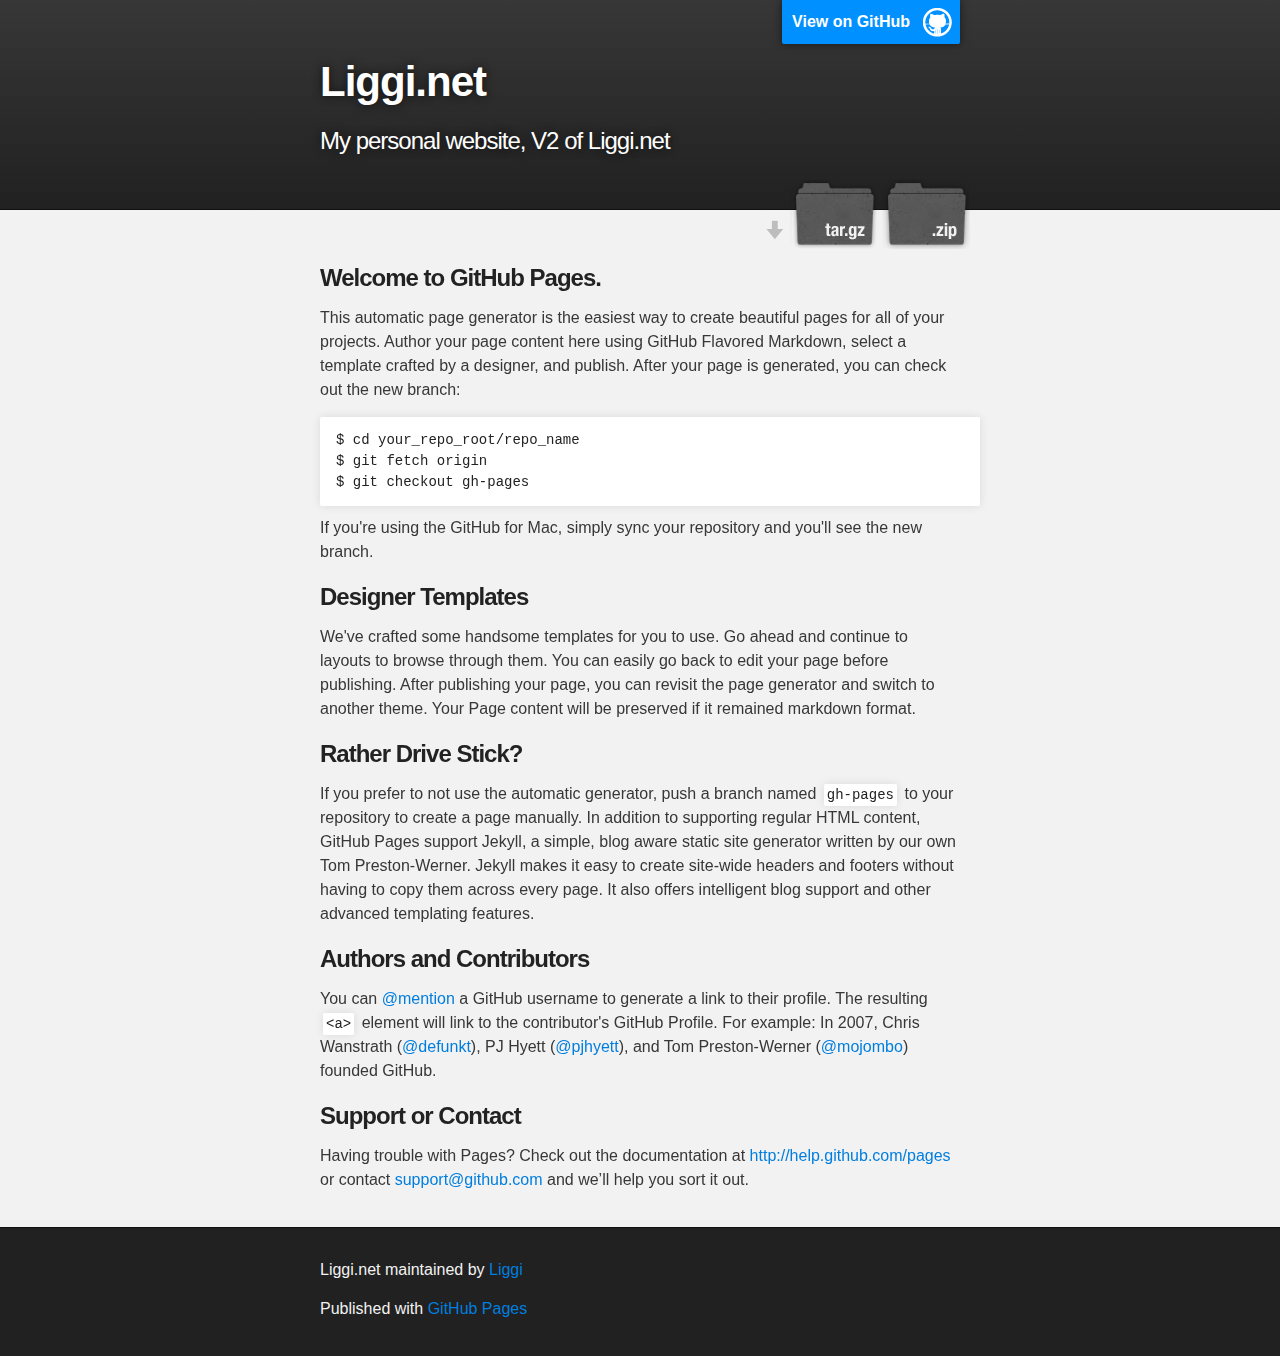
==== index.html @ 3fcdade6 "Create gh-pages branch via GitHub" ====
<!DOCTYPE html>
<html>

  <head>
    <meta charset='utf-8' />
    <meta http-equiv="X-UA-Compatible" content="chrome=1" />
    <meta name="description" content="Liggi.net : My personal website, V2 of Liggi.net" />

    <link rel="stylesheet" type="text/css" media="screen" href="stylesheets/stylesheet.css">

    <title>Liggi.net</title>
  </head>

  <body>

    <!-- HEADER -->
    <div id="header_wrap" class="outer">
        <header class="inner">
          <a id="forkme_banner" href="https://github.com/Liggi/Personal_Website">View on GitHub</a>

          <h1 id="project_title">Liggi.net</h1>
          <h2 id="project_tagline">My personal website, V2 of Liggi.net</h2>

            <section id="downloads">
              <a class="zip_download_link" href="https://github.com/Liggi/Personal_Website/zipball/master">Download this project as a .zip file</a>
              <a class="tar_download_link" href="https://github.com/Liggi/Personal_Website/tarball/master">Download this project as a tar.gz file</a>
            </section>
        </header>
    </div>

    <!-- MAIN CONTENT -->
    <div id="main_content_wrap" class="outer">
      <section id="main_content" class="inner">
        <h3>Welcome to GitHub Pages.</h3>

<p>This automatic page generator is the easiest way to create beautiful pages for all of your projects. Author your page content here using GitHub Flavored Markdown, select a template crafted by a designer, and publish. After your page is generated, you can check out the new branch:</p>

<pre><code>$ cd your_repo_root/repo_name
$ git fetch origin
$ git checkout gh-pages
</code></pre>

<p>If you're using the GitHub for Mac, simply sync your repository and you'll see the new branch.</p>

<h3>Designer Templates</h3>

<p>We've crafted some handsome templates for you to use. Go ahead and continue to layouts to browse through them. You can easily go back to edit your page before publishing. After publishing your page, you can revisit the page generator and switch to another theme. Your Page content will be preserved if it remained markdown format.</p>

<h3>Rather Drive Stick?</h3>

<p>If you prefer to not use the automatic generator, push a branch named <code>gh-pages</code> to your repository to create a page manually. In addition to supporting regular HTML content, GitHub Pages support Jekyll, a simple, blog aware static site generator written by our own Tom Preston-Werner. Jekyll makes it easy to create site-wide headers and footers without having to copy them across every page. It also offers intelligent blog support and other advanced templating features.</p>

<h3>Authors and Contributors</h3>

<p>You can <a href="https://github.com/blog/821" class="user-mention">@mention</a> a GitHub username to generate a link to their profile. The resulting <code>&lt;a&gt;</code> element will link to the contributor's GitHub Profile. For example: In 2007, Chris Wanstrath (<a href="https://github.com/defunkt" class="user-mention">@defunkt</a>), PJ Hyett (<a href="https://github.com/pjhyett" class="user-mention">@pjhyett</a>), and Tom Preston-Werner (<a href="https://github.com/mojombo" class="user-mention">@mojombo</a>) founded GitHub.</p>

<h3>Support or Contact</h3>

<p>Having trouble with Pages? Check out the documentation at <a href="http://help.github.com/pages">http://help.github.com/pages</a> or contact <a href="mailto:support@github.com">support@github.com</a> and we’ll help you sort it out.</p>
      </section>
    </div>

    <!-- FOOTER  -->
    <div id="footer_wrap" class="outer">
      <footer class="inner">
        <p class="copyright">Liggi.net maintained by <a href="https://github.com/Liggi">Liggi</a></p>
        <p>Published with <a href="http://pages.github.com">GitHub Pages</a></p>
      </footer>
    </div>

    

  </body>
</html>
---- stylesheets/stylesheet.css ----
/*******************************************************************************
Slate Theme for Github Pages
by Jason Costello, @jsncostello
*******************************************************************************/

@import url(pygment_trac.css);

/*******************************************************************************
MeyerWeb Reset
*******************************************************************************/

html, body, div, span, applet, object, iframe,
h1, h2, h3, h4, h5, h6, p, blockquote, pre,
a, abbr, acronym, address, big, cite, code,
del, dfn, em, img, ins, kbd, q, s, samp,
small, strike, strong, sub, sup, tt, var,
b, u, i, center,
dl, dt, dd, ol, ul, li,
fieldset, form, label, legend,
table, caption, tbody, tfoot, thead, tr, th, td,
article, aside, canvas, details, embed,
figure, figcaption, footer, header, hgroup,
menu, nav, output, ruby, section, summary,
time, mark, audio, video {
  margin: 0;
  padding: 0;
  border: 0;
  font: inherit;
  vertical-align: baseline;
}

/* HTML5 display-role reset for older browsers */
article, aside, details, figcaption, figure,
footer, header, hgroup, menu, nav, section {
  display: block;
}

ol, ul {
  list-style: none;
}

blockquote, q {
}

table {
  border-collapse: collapse;
  border-spacing: 0;
}

a:focus {
  outline: none;
}

/*******************************************************************************
Theme Styles
*******************************************************************************/

body {
  box-sizing: border-box;
  color:#373737;
  background: #212121;
  font-size: 16px;
  font-family: 'Myriad Pro', Calibri, Helvetica, Arial, sans-serif;
  line-height: 1.5;
  -webkit-font-smoothing: antialiased;
}

h1, h2, h3, h4, h5, h6 {
  margin: 10px 0;
  font-weight: 700;
  color:#222222;
  font-family: 'Lucida Grande', 'Calibri', Helvetica, Arial, sans-serif;
  letter-spacing: -1px;
}

h1 {
  font-size: 36px;
  font-weight: 700;
}

h2 {
  padding-bottom: 10px;
  font-size: 32px;
  background: url('../images/bg_hr.png') repeat-x bottom;
}

h3 {
  font-size: 24px;
}

h4 {
  font-size: 21px;
}

h5 {
  font-size: 18px;
}

h6 {
  font-size: 16px;
}

p {
  margin: 10px 0 15px 0;
}

footer p {
  color: #f2f2f2;
}

a {
  text-decoration: none;
  color: #007edf;
  text-shadow: none;

  transition: color 0.5s ease;
  transition: text-shadow 0.5s ease;
  -webkit-transition: color 0.5s ease;
  -webkit-transition: text-shadow 0.5s ease;
  -moz-transition: color 0.5s ease;
  -moz-transition: text-shadow 0.5s ease;
  -o-transition: color 0.5s ease;
  -o-transition: text-shadow 0.5s ease;
  -ms-transition: color 0.5s ease;
  -ms-transition: text-shadow 0.5s ease;
}

#main_content a:hover {
  color: #0069ba;
  text-shadow: #0090ff 0px 0px 2px;
}

footer a:hover {
  color: #43adff;
  text-shadow: #0090ff 0px 0px 2px;
}

em {
  font-style: italic;
}

strong {
  font-weight: bold;
}

img {
  position: relative;
  margin: 0 auto;
  max-width: 739px;
  padding: 5px;
  margin: 10px 0 10px 0;
  border: 1px solid #ebebeb;

  box-shadow: 0 0 5px #ebebeb;
  -webkit-box-shadow: 0 0 5px #ebebeb;
  -moz-box-shadow: 0 0 5px #ebebeb;
  -o-box-shadow: 0 0 5px #ebebeb;
  -ms-box-shadow: 0 0 5px #ebebeb;
}

pre, code {
  width: 100%;
  color: #222;
  background-color: #fff;

  font-family: Monaco, "Bitstream Vera Sans Mono", "Lucida Console", Terminal, monospace;
  font-size: 14px;

  border-radius: 2px;
  -moz-border-radius: 2px;
  -webkit-border-radius: 2px;



}

pre {
  width: 100%;
  padding: 10px;
  box-shadow: 0 0 10px rgba(0,0,0,.1);
  overflow: auto;
}

code {
  padding: 3px;
  margin: 0 3px;
  box-shadow: 0 0 10px rgba(0,0,0,.1);
}

pre code {
  display: block;
  box-shadow: none;
}

blockquote {
  color: #666;
  margin-bottom: 20px;
  padding: 0 0 0 20px;
  border-left: 3px solid #bbb;
}

ul, ol, dl {
  margin-bottom: 15px
}

ul li {
  list-style: inside;
  padding-left: 20px;
}

ol li {
  list-style: decimal inside;
  padding-left: 20px;
}

dl dt {
  font-weight: bold;
}

dl dd {
  padding-left: 20px;
  font-style: italic;
}

dl p {
  padding-left: 20px;
  font-style: italic;
}

hr {
  height: 1px;
  margin-bottom: 5px;
  border: none;
  background: url('../images/bg_hr.png') repeat-x center;
}

table {
  border: 1px solid #373737;
  margin-bottom: 20px;
  text-align: left;
 }

th {
  font-family: 'Lucida Grande', 'Helvetica Neue', Helvetica, Arial, sans-serif;
  padding: 10px;
  background: #373737;
  color: #fff;
 }

td {
  padding: 10px;
  border: 1px solid #373737;
 }

form {
  background: #f2f2f2;
  padding: 20px;
}

img {
  width: 100%;
  max-width: 100%;
}

/*******************************************************************************
Full-Width Styles
*******************************************************************************/

.outer {
  width: 100%;
}

.inner {
  position: relative;
  max-width: 640px;
  padding: 20px 10px;
  margin: 0 auto;
}

#forkme_banner {
  display: block;
  position: absolute;
  top:0;
  right: 10px;
  z-index: 10;
  padding: 10px 50px 10px 10px;
  color: #fff;
  background: url('../images/blacktocat.png') #0090ff no-repeat 95% 50%;
  font-weight: 700;
  box-shadow: 0 0 10px rgba(0,0,0,.5);
  border-bottom-left-radius: 2px;
  border-bottom-right-radius: 2px;
}

#header_wrap {
  background: #212121;
  background: -moz-linear-gradient(top, #373737, #212121);
  background: -webkit-linear-gradient(top, #373737, #212121);
  background: -ms-linear-gradient(top, #373737, #212121);
  background: -o-linear-gradient(top, #373737, #212121);
  background: linear-gradient(top, #373737, #212121);
}

#header_wrap .inner {
  padding: 50px 10px 30px 10px;
}

#project_title {
  margin: 0;
  color: #fff;
  font-size: 42px;
  font-weight: 700;
  text-shadow: #111 0px 0px 10px;
}

#project_tagline {
  color: #fff;
  font-size: 24px;
  font-weight: 300;
  background: none;
  text-shadow: #111 0px 0px 10px;
}

#downloads {
  position: absolute;
  width: 210px;
  z-index: 10;
  bottom: -40px;
  right: 0;
  height: 70px;
  background: url('../images/icon_download.png') no-repeat 0% 90%;
}

.zip_download_link {
  display: block;
  float: right;
  width: 90px;
  height:70px;
  text-indent: -5000px;
  overflow: hidden;
  background: url(../images/sprite_download.png) no-repeat bottom left;
}

.tar_download_link {
  display: block;
  float: right;
  width: 90px;
  height:70px;
  text-indent: -5000px;
  overflow: hidden;
  background: url(../images/sprite_download.png) no-repeat bottom right;
  margin-left: 10px;
}

.zip_download_link:hover {
  background: url(../images/sprite_download.png) no-repeat top left;
}

.tar_download_link:hover {
  background: url(../images/sprite_download.png) no-repeat top right;
}

#main_content_wrap {
  background: #f2f2f2;
  border-top: 1px solid #111;
  border-bottom: 1px solid #111;
}

#main_content {
  padding-top: 40px;
}

#footer_wrap {
  background: #212121;
}



/*******************************************************************************
Small Device Styles
*******************************************************************************/

@media screen and (max-width: 480px) {
  body {
    font-size:14px;
  }

  #downloads {
    display: none;
  }

  .inner {
    min-width: 320px;
    max-width: 480px;
  }

  #project_title {
  font-size: 32px;
  }

  h1 {
    font-size: 28px;
  }

  h2 {
    font-size: 24px;
  }

  h3 {
    font-size: 21px;
  }

  h4 {
    font-size: 18px;
  }

  h5 {
    font-size: 14px;
  }

  h6 {
    font-size: 12px;
  }

  code, pre {
    min-width: 320px;
    max-width: 480px;
    font-size: 11px;
  }

}
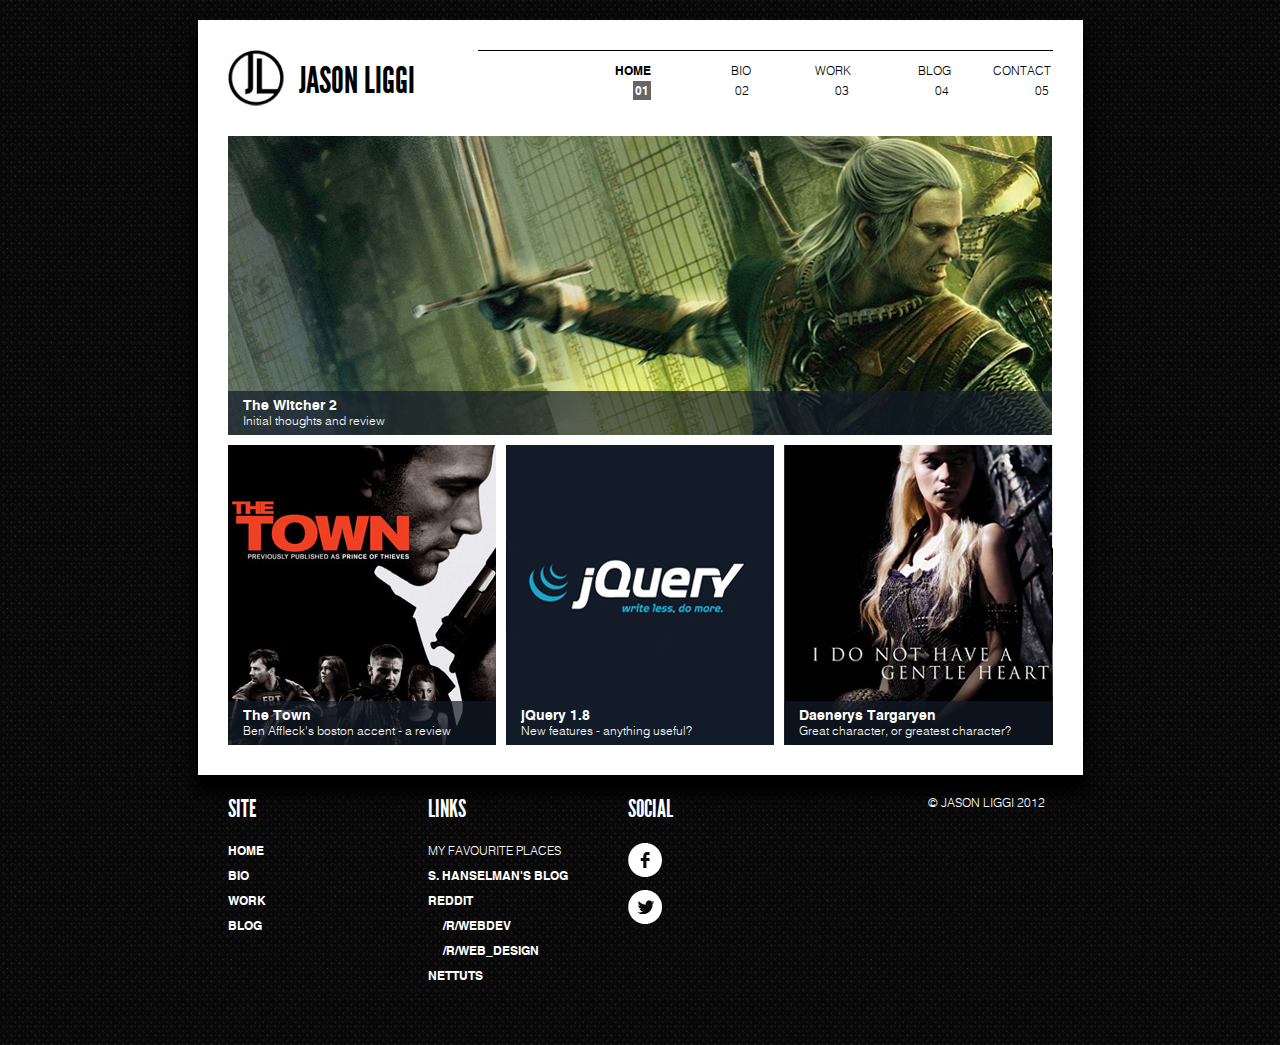
==== commit bd125a43: "Updating link references" ====
--- a/index.html
+++ b/index.html
@@ -1,74 +1,104 @@
-<!DOCTYPE html>
-<html>
-
-  <head>
-    <meta charset='utf-8' />
-    <meta http-equiv="X-UA-Compatible" content="chrome=1" />
-    <meta name="description" content="Liggi.net : My personal website, V2 of Liggi.net" />
-
-    <link rel="stylesheet" type="text/css" media="screen" href="stylesheets/stylesheet.css">
-
-    <title>Liggi.net</title>
-  </head>
-
-  <body>
-
-    <!-- HEADER -->
-    <div id="header_wrap" class="outer">
-        <header class="inner">
-          <a id="forkme_banner" href="https://github.com/Liggi/Personal_Website">View on GitHub</a>
-
-          <h1 id="project_title">Liggi.net</h1>
-          <h2 id="project_tagline">My personal website, V2 of Liggi.net</h2>
-
-            <section id="downloads">
-              <a class="zip_download_link" href="https://github.com/Liggi/Personal_Website/zipball/master">Download this project as a .zip file</a>
-              <a class="tar_download_link" href="https://github.com/Liggi/Personal_Website/tarball/master">Download this project as a tar.gz file</a>
-            </section>
-        </header>
-    </div>
-
-    <!-- MAIN CONTENT -->
-    <div id="main_content_wrap" class="outer">
-      <section id="main_content" class="inner">
-        <h3>Welcome to GitHub Pages.</h3>
-
-<p>This automatic page generator is the easiest way to create beautiful pages for all of your projects. Author your page content here using GitHub Flavored Markdown, select a template crafted by a designer, and publish. After your page is generated, you can check out the new branch:</p>
-
-<pre><code>$ cd your_repo_root/repo_name
-$ git fetch origin
-$ git checkout gh-pages
-</code></pre>
-
-<p>If you're using the GitHub for Mac, simply sync your repository and you'll see the new branch.</p>
-
-<h3>Designer Templates</h3>
-
-<p>We've crafted some handsome templates for you to use. Go ahead and continue to layouts to browse through them. You can easily go back to edit your page before publishing. After publishing your page, you can revisit the page generator and switch to another theme. Your Page content will be preserved if it remained markdown format.</p>
-
-<h3>Rather Drive Stick?</h3>
-
-<p>If you prefer to not use the automatic generator, push a branch named <code>gh-pages</code> to your repository to create a page manually. In addition to supporting regular HTML content, GitHub Pages support Jekyll, a simple, blog aware static site generator written by our own Tom Preston-Werner. Jekyll makes it easy to create site-wide headers and footers without having to copy them across every page. It also offers intelligent blog support and other advanced templating features.</p>
-
-<h3>Authors and Contributors</h3>
-
-<p>You can <a href="https://github.com/blog/821" class="user-mention">@mention</a> a GitHub username to generate a link to their profile. The resulting <code>&lt;a&gt;</code> element will link to the contributor's GitHub Profile. For example: In 2007, Chris Wanstrath (<a href="https://github.com/defunkt" class="user-mention">@defunkt</a>), PJ Hyett (<a href="https://github.com/pjhyett" class="user-mention">@pjhyett</a>), and Tom Preston-Werner (<a href="https://github.com/mojombo" class="user-mention">@mojombo</a>) founded GitHub.</p>
-
-<h3>Support or Contact</h3>
-
-<p>Having trouble with Pages? Check out the documentation at <a href="http://help.github.com/pages">http://help.github.com/pages</a> or contact <a href="mailto:support@github.com">support@github.com</a> and we’ll help you sort it out.</p>
-      </section>
-    </div>
-
-    <!-- FOOTER  -->
-    <div id="footer_wrap" class="outer">
-      <footer class="inner">
-        <p class="copyright">Liggi.net maintained by <a href="https://github.com/Liggi">Liggi</a></p>
-        <p>Published with <a href="http://pages.github.com">GitHub Pages</a></p>
-      </footer>
-    </div>
-
-    
-
-  </body>
-</html>
+<!DOCTYPE html>
+
+<html lang="en">
+
+	<head>
+		<meta charset="utf-8" />
+		<title>Jason Liggi | Web Designer / Developer</title>
+		<link rel="stylesheet" href="ui/css/default.css" />
+		<link rel="shortcut icon" href="favicon.ico" />
+		<link rel="icon" href="favicon.ico" />		
+        <script src="http://code.jquery.com/jquery-1.8.0.min.js"></script>
+		<script src="ui/js/modernizr.js"></script>
+		<script src="ui/js/jquery-extra-selectors.js"></script>
+		<script src="ui/js/global.js"></script>
+        <!--[if (gte IE 6)&(lte IE 8)]><script src="ui/js/selectivizr-min.js"></script><![endif]-->		
+	</head>
+
+	<body class="home">
+		<div id="wrapper">
+			<header role="banner">
+				<img src="ui/images/logo.gif" alt="Jason Liggi" />
+				<h1>Jason Liggi</h1>
+				<nav role="navigation">
+					<ul>
+						<li id="current"><a href="/">Home<br /><span>01</span></a></li>
+						<li><a href="/bio">Bio<br /><span>02</span></a></li>
+						<li><a href="/work">Work<br /><span>03</span></a></li>
+						<li><a href="/blog">Blog<br /><span>04</span></a></li>
+						<li><a href="/contact">Contact<br /><span>05</span></a></li>
+					</ul>
+				</nav>
+				<div style="clear:both"></div>
+			</header>
+			<div id="main">
+				<article class="feature">
+					<a href="/"><img src="uploads/images/features/witcher_2.jpg" alt="The Witcher 2 - Initial thoughts" /></a>
+					<hgroup>
+						<h1><a href="/">The Witcher 2</a></h1>
+						<h2><a href="/">Initial thoughts and review</a></h2>
+					</hgroup>
+				</article>
+				<article>
+					<a href="/"><img src="uploads/images/the_town.jpg" alt="The Town - a review" /></a>
+					<hgroup>
+						<h1><a href="/">The Town</a></h1>
+						<h2><a href="/">Ben Affleck's boston accent - a review</a></h2>
+					</hgroup>
+				</article>
+				<article>
+					<a href="/"><img src="uploads/images/jquery18.jpg" alt="jQuery 1.8" /></a>
+					<hgroup>
+						<h1><a href="/">jQuery 1.8</a></h1>
+						<h2><a href="/">New features - anything useful?</a></h2>
+					</hgroup>
+				</article>
+				<article>
+					<a href="/"><img src="uploads/images/dany.jpg" alt="Daenerys Targaryen" /></a>
+					<hgroup>
+						<h1><a href="/">Daenerys Targaryen</a></h1>
+						<h2><a href="/">Great character, or greatest character?</a></h2>
+					</hgroup>
+				</article>
+			</div>
+		</div>
+		<footer role="contentinfo">
+			<p>&copy; Jason Liggi 2012</p>
+		
+			<nav>
+				<h2>Site</h2>
+				<ul>
+					<li><a href="/">Home</a></li>
+					<li><a href="/bio">Bio</a></li>
+					<li><a href="/work">Work</a></li>
+					<li><a href="/blog">Blog</a></li>
+				</ul>
+			</nav>
+			
+			<div>
+				<h2>Links</h2>
+				<ul>
+					<li>My favourite places</li>
+					<li><a href="http://www.hanselman.com/blog/">S. Hanselman's blog</a></li>
+					<li>
+						<a href="http://www.reddit.com">Reddit</a>
+						<ul>
+							<li><a href="http://www.reddit.com/r/webdev">/r/webdev</a></li>
+							<li><a href="http://www.reddit.com/r/web_design">/r/web_design</a></li>
+						</ul>
+					</li>
+					<li><a href="http://net.tutsplus.com/">Nettuts</a></li>
+				</ul>
+			</div>
+			
+			<div>
+				<h2>Social</h2>
+				<ul>
+					<li><a href="http://www.facebook.com/jliggi"><img src="ui/images/fb_icon.png" alt="Facebook" /></a></li>
+					<li><a href="http://twitter.com/liggi"><img src="ui/images/twitter_icon.png" alt="Twitter" /></a></li>
+				</ul>
+			</div>
+		</footer>
+	</body>
+
+</html>--- a/ui/css/default.css
+++ b/ui/css/default.css
@@ -0,0 +1,404 @@
+/* CSS Reset */
+
+* {
+	margin: 0;
+	padding: 0;
+	border: 0;
+	font-size: 100%;
+	font: inherit;
+	vertical-align: baseline;
+}
+
+ol, ul {
+	list-style: none;
+}
+
+/* End CSS Reset */
+
+/* Fonts */
+@font-face {
+    font-family: 'helvetica_lt_stdbold';
+    src: url('/ui/fonts/helveticaltstd-bold-webfont.eot');
+    src: url('/ui/fonts/helveticaltstd-bold-webfont.eot?#iefix') format('embedded-opentype'),
+         url('/ui/fonts/helveticaltstd-bold-webfont.woff') format('woff'),
+         url('/ui/fonts/helveticaltstd-bold-webfont.ttf') format('truetype'),
+         url('/ui/fonts/helveticaltstd-bold-webfont.svg#helvetica_lt_stdbold') format('svg');
+    font-weight: normal;
+    font-style: normal;
+
+}
+
+@font-face {
+    font-family: 'helvetica_lt_std_lightregular';
+    src: url('/ui/fonts/helveticaltstd-light-webfont.eot');
+    src: url('/ui/fonts/helveticaltstd-light-webfont.eot?#iefix') format('embedded-opentype'),
+         url('/ui/fonts/helveticaltstd-light-webfont.woff') format('woff'),
+         url('/ui/fonts/helveticaltstd-light-webfont.ttf') format('truetype'),
+         url('/ui/fonts/helveticaltstd-light-webfont.svg#helvetica_lt_std_lightregular') format('svg');
+    font-weight: normal;
+    font-style: normal;
+
+}
+
+@font-face {
+    font-family: 'league_gothicregular';
+    src: url('/ui/fonts/league_gothic-webfont.eot');
+    src: url('/ui/fonts/league_gothic-webfont.eot?#iefix') format('embedded-opentype'),
+         url('/ui/fonts/league_gothic-webfont.woff') format('woff'),
+         url('/ui/fonts/league_gothic-webfont.ttf') format('truetype'),
+         url('/ui/fonts/league_gothic-webfont.svg#league_gothicregular') format('svg');
+    font-weight: normal;
+    font-style: normal;
+}
+/* End Fonts */
+
+body {
+	background: url('/ui/images/bg.png') repeat;
+}
+
+body.home div#wrapper {
+	height:695px;
+}
+
+div#wrapper {
+	background-color:#fff;
+	margin: 20px auto 0 auto;
+	width: 825px;
+	padding: 30px;
+	-webkit-box-shadow:  0 15px 15px 5px rgba(0, 0, 0, 1);
+	box-shadow:  0 15px 15px 5px rgba(0, 0, 0, 1);	
+}
+
+header img {
+	vertical-align:middle;
+	float:left;
+}
+
+h1 {
+	font-family: league_gothicregular;
+	text-transform: uppercase;
+	font-size: 36px;
+	float:left;
+	padding-top:10px;
+	padding-left: 15px;
+}
+
+section[role=complimentary] {
+	margin-top:20px;
+}
+
+section[role=complimentary] h1 {
+	margin-bottom:20px;
+}
+
+section[role=complimentary] img {
+	float:left;
+	width:412px;
+}
+
+footer {
+	margin: 20px auto 0 auto;
+	width: 825px;
+	text-align: left;
+	color:#fff;
+	height:250px;
+	zoom:1;
+}
+
+footer nav, footer > div {
+	display:block;
+	width:200px;
+	float:left;
+}
+
+footer p {
+	display:block;
+	width:125px;
+	float:right;
+	color:#fff;
+	text-transform:uppercase;
+	font-size:12px;
+	font-family: helvetica_lt_std_lightregular;	
+}
+
+footer h2 {
+	font-family: league_gothicregular;
+	text-transform: uppercase;
+	font-size: 24px;
+}
+
+footer ul {
+	margin-top: 20px;
+}
+
+footer ul li {
+	font-family: helvetica_lt_std_lightregular;
+	text-transform: uppercase;
+	font-size:12px;
+	margin-top:10px;
+}
+
+footer ul li ul {
+	margin-top: 0;
+}
+
+footer ul li ul li {
+	margin-left: 15px;
+}
+
+footer ul li a {
+	font-family: helvetica_lt_stdbold;
+	color:#fff;
+	text-decoration:none;
+}
+
+footer ul li a:hover {
+	color:#aaa;
+
+    -webkit-transition: color 100ms ease-in-out;
+    -moz-transition: color 100ms ease-in-out;
+    -o-transition: color 100ms ease-in-out;
+    -ms-transition: color 100ms ease-in-out;
+    transition: color 100ms ease-in-out;
+}
+
+footer ul li a img {
+	opacity: 1;
+}
+
+footer ul li a:hover img {
+	opacity: 0.7;
+	
+    -webkit-transition: opacity 200ms ease-in-out;
+    -moz-transition: opacity 200ms ease-in-out;
+    -o-transition: opacity 200ms ease-in-out;
+    -ms-transition: opacity 200ms ease-in-out;
+    transition: opacity 200ms ease-in-out;	
+}
+
+nav[role=navigation] {
+	border-top:1px solid #000;
+	float:right;
+	width:575px;
+	height:50px;
+}
+
+nav[role=navigation] ul {
+	float:right;
+	width: 500px;
+	margin-top:10px;
+}
+
+nav[role=navigation] ul li {
+	float: left;
+	width:100px;
+	text-align:right;
+	font-family: helvetica_lt_std_lightregular;
+	font-size:12px;		
+	line-height:20px;
+}
+
+nav[role=navigation] ul li a {
+	color:#000;
+	text-decoration:none;
+	text-transform:uppercase;
+	display:block;
+	padding-right:2px;
+}
+
+nav[role=navigation] ul li a span {
+	padding:2px;
+}
+
+nav[role=navigation] ul li a:hover span {
+	background-color:#666;
+	color:#fff;
+	
+    -webkit-transition: background-color 250ms ease-in-out, color 250ms ease-in-out;
+    -moz-transition: background-color 250ms ease-in-out, color 250ms ease-in-out;
+    -o-transition: background-color 250ms ease-in-out, color 250ms ease-in-out;
+    -ms-transition: background-color 250ms ease-in-out, color 250ms ease-in-out;
+    transition: background-color 250ms ease-in-out, color 250ms ease-in-out;		
+}
+
+nav[role=navigation] ul li#current a {
+	font-family: helvetica_lt_stdbold;
+}
+
+nav[role=navigation] ul li#current a span {
+	background-color:#666;
+	color:#fff;
+	padding:2px;
+}
+
+section h1{
+	float:none;
+	padding-left:0;
+}
+
+section p {
+	font-family: helvetica_lt_std_lightregular;
+	font-size:12px;	
+	margin-top:10px;
+	line-height:18px;
+}
+
+div#main {
+	padding-top:30px;
+}
+
+section[role=main] {
+	padding-top:30px;
+}
+
+div#main article {
+	float:left;
+	width: 268px;
+	margin-left: 10px;
+	
+}
+
+div#main article a {
+	text-decoration:none;
+	color:#fff;
+}
+
+div#main article:first-child {
+	width:824px;
+	float:none;
+	margin:0 0 -38px 0;	
+}
+
+div#main article:nth-child(2) {
+	margin:0;
+}
+
+div#main article:last-child {
+	width:231px;
+}
+
+div#main article hgroup {
+	background-color: #131b28;
+	color: #fff;
+	padding-top:6px;
+	padding-left:15px;
+	width:253px;
+	height:38px;
+	position:relative;
+	bottom:48px;
+	background: rgb(19, 27, 40);
+	background: rgba(19, 27, 40, 0.7);
+	filter:progid:DXImageTransform.Microsoft.gradient(startColorstr=#99131b28, endColorstr=#99131b28);
+	-ms-filter: "progid:DXImageTransform.Microsoft.gradient(startColorstr=#99131b28, endColorstr=#99131b28)";
+}
+
+div#main article:last-child hgroup {
+	width:254px;
+}
+
+div#main article:first-child hgroup {
+	width:809px;
+}
+
+div#main article hgroup h1 {
+	font-family: helvetica_lt_stdbold;
+	font-size:14px;
+	padding-top:0;
+	padding-left:0;	
+	text-transform:inherit;
+	float:none;
+}
+
+div#main article hgroup h2 {
+	font-family: helvetica_lt_std_lightregular;
+	font-size:12px;
+}
+
+section[role=complimentary] .obsessions {
+	position:relative;
+}
+
+section[role=complimentary] .obsessions div h2 {
+	font-family: league_gothicregular;
+	text-transform: uppercase;
+	font-size: 36px;
+	color:#fff;
+	text-align:right;
+	width:250px;
+}
+
+section[role=complimentary] .obsessions div h3 {
+	font-family: helvetica_lt_std_lightregular;
+	font-size:12px;
+	text-transform:uppercase;
+	color:#fff;
+	width:250px;
+	text-align:right;
+}
+
+section[role=complimentary] .obsessions .overlay2 h2, section[role=complimentary] .obsessions .overlay4 h2 {
+	font-family: league_gothicregular;
+	text-transform: uppercase;
+	font-size: 36px;
+	color:#fff;
+	text-align:left;
+	width:250px;
+}
+
+section[role=complimentary] .obsessions .overlay2 h3, section[role=complimentary] .obsessions .overlay4 h3 {
+	font-family: helvetica_lt_std_lightregular;
+	font-size:12px;
+	text-transform:uppercase;
+	color:#fff;
+	width:250px;
+	text-align:left;
+}
+
+section[role=complimentary] .obsessions div
+{
+	position:absolute;
+	background: rgb(0, 0, 0);
+	background: rgba(0, 0, 0, 0.7);
+	filter:progid:DXImageTransform.Microsoft.gradient(startColorstr=#77000000, endColorstr=#77000000);
+	-ms-filter: "progid:DXImageTransform.Microsoft.gradient(startColorstr=#77000000, endColorstr=#77000000)";	
+}
+
+section[role=complimentary] .obsessions .overlay1
+{
+	display:none;
+	top:0px;
+	left:0px;
+	width:262px;
+	height:100px;
+	padding: 100px 0px 0px 150px;	
+}
+
+section[role=complimentary] .obsessions .overlay2 {
+	display:none;
+	position:absolute;
+	top:0px;
+	left:412px;
+	width:392px;
+	height:100px;
+	padding: 100px 0px 0px 20px;		
+}
+
+section[role=complimentary] .obsessions .overlay3 {
+	display:none;
+	position:absolute;
+	top:198px;
+	left:0px;
+	width:262px;
+	height:180px;	
+	padding: 20px 0px 0px 150px;	
+}
+
+section[role=complimentary] .obsessions .overlay4 {
+	display:none;
+	position:absolute;
+	top:198px;
+	left:412px;
+	width:392px;
+	height:180px;
+	padding: 20px 0px 0px 20px;		
+}